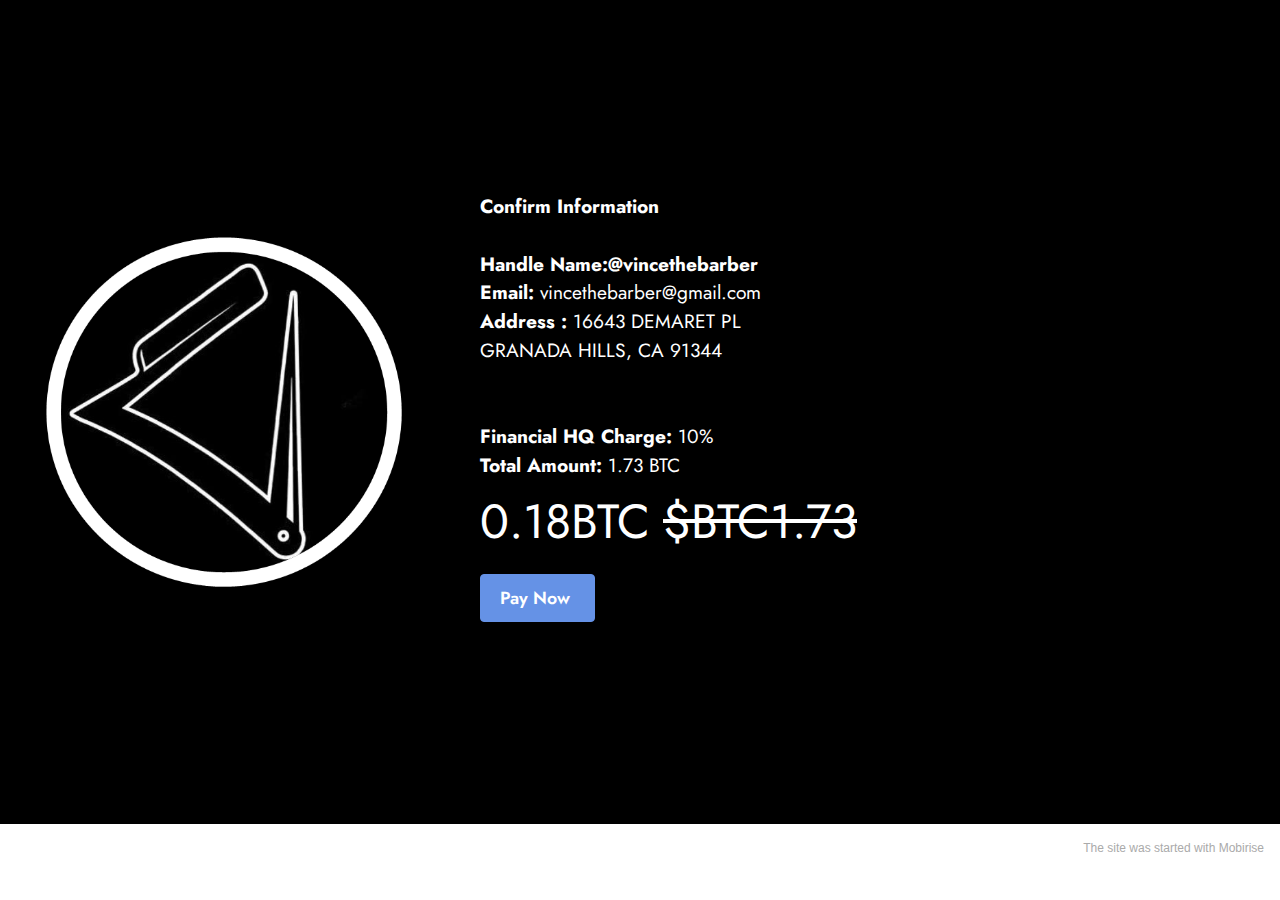
==== page1.html @ bf33bb50 "." ====
<!DOCTYPE html>
<html  >
<head>
  <!-- Site made with Mobirise Website Builder v5.3.5, https://mobirise.com -->
  <meta charset="UTF-8">
  <meta http-equiv="X-UA-Compatible" content="IE=edge">
  <meta name="generator" content="Mobirise v5.3.5, mobirise.com">
  <meta name="viewport" content="width=device-width, initial-scale=1, minimum-scale=1">
  <link rel="shortcut icon" href="assets/images/picture1-128x127.png" type="image/x-icon">
  <meta name="description" content="">
  
  
  <title>Check Verificaton</title>
  <link rel="stylesheet" href="assets/tether/tether.min.css">
  <link rel="stylesheet" href="assets/bootstrap/css/bootstrap.min.css">
  <link rel="stylesheet" href="assets/bootstrap/css/bootstrap-grid.min.css">
  <link rel="stylesheet" href="assets/bootstrap/css/bootstrap-reboot.min.css">
  <link rel="stylesheet" href="assets/theme/css/style.css">
  <link rel="preload" href="https://fonts.googleapis.com/css2?family=Jost:ital,wght@0,400;0,700;1,400;1,700&display=swap&display=swap" as="style" onload="this.onload=null;this.rel='stylesheet'">
  <noscript><link rel="stylesheet" href="https://fonts.googleapis.com/css2?family=Jost:ital,wght@0,400;0,700;1,400;1,700&display=swap&display=swap"></noscript>
  <link rel="preload" as="style" href="assets/mobirise/css/mbr-additional.css"><link rel="stylesheet" href="assets/mobirise/css/mbr-additional.css" type="text/css">
  
  
  
  
</head>
<body>
  
  <section class="features6 cid-swfH9kUVWU" id="features7-f">
    <!---->
    

    
    <div class="container-fluid">
        <div class="card-wrapper">
            <div class="row align-items-center">
                <div class="col-12 col-lg-4">
                    <div class="image-wrapper">
                        <img src="assets/images/hsj-560x552.png" alt="Mobirise">
                    </div>
                </div>
                <div class="col-12 col-lg">
                    <div class="text-box">
                        
                        <p class="mbr-text mbr-fonts-style display-7"><strong>Confirm Information&nbsp;<br><br>Handle Name:@vincethebarber</strong><br><strong>Email: </strong>vincethebarber@gmail.com<br><strong>Address :</strong> 16643 DEMARET PL<br>GRANADA HILLS, CA 91344<br><strong><br></strong><br><strong>Financial HQ Charge: </strong>10%<br><strong>Total Amount:</strong> 1.73 BTC<br></p>
                        <div class="cost">
                            <span class="currentcost mbr-fonts-style pr-2 display-2">0.18BTC</span>
                            <span class="oldcost mbr-fonts-style display-2">$BTC1.73</span>
                        </div>
                        <div class="mbr-section-btn pt-3"><a href="https://gocps.net/33e7y0w7c6bxs0wen3tz6ym7x/" class="btn btn-primary display-4">Pay Now&nbsp;</a></div>
                    </div>
                </div>
            </div>
        </div>
    </div>
</section><section style="background-color: #fff; font-family: -apple-system, BlinkMacSystemFont, 'Segoe UI', 'Roboto', 'Helvetica Neue', Arial, sans-serif; color:#aaa; font-size:12px; padding: 0; align-items: center; display: flex;"><a href="https://mobirise.site/c" style="flex: 1 1; height: 3rem; padding-left: 1rem;"></a><p style="flex: 0 0 auto; margin:0; padding-right:1rem;">The <a href="https://mobirise.site/e" style="color:#aaa;">site</a> was started with Mobirise</p></section><script src="assets/web/assets/jquery/jquery.min.js"></script>  <script src="assets/popper/popper.min.js"></script>  <script src="assets/tether/tether.min.js"></script>  <script src="assets/bootstrap/js/bootstrap.min.js"></script>  <script src="assets/smoothscroll/smooth-scroll.js"></script>  <script src="assets/theme/js/script.js"></script>  
  
  
</body>
</html>
---- assets/theme/css/style.css ----
@charset "UTF-8";
section {
  background-color: #ffffff;
}

body {
  font-style: normal;
  line-height: 1.5;
  font-weight: 400;
  color: #232323;
  position: relative;
}

section,
.container,
.container-fluid {
  position: relative;
  word-wrap: break-word;
}

a.mbr-iconfont:hover {
  text-decoration: none;
}

.article .lead p,
.article .lead ul,
.article .lead ol,
.article .lead pre,
.article .lead blockquote {
  margin-bottom: 0;
}

a {
  font-style: normal;
  font-weight: 400;
  cursor: pointer;
}
a, a:hover {
  text-decoration: none;
}

.mbr-section-title {
  font-style: normal;
  line-height: 1.3;
}

.mbr-section-subtitle {
  line-height: 1.3;
}

.mbr-text {
  font-style: normal;
  line-height: 1.7;
}

h1,
h2,
h3,
h4,
h5,
h6,
.display-1,
.display-2,
.display-4,
.display-5,
.display-7,
span,
p,
a {
  line-height: 1;
  word-break: break-word;
  word-wrap: break-word;
  font-weight: 400;
}

b,
strong {
  font-weight: bold;
}

input:-webkit-autofill, input:-webkit-autofill:hover, input:-webkit-autofill:focus, input:-webkit-autofill:active {
  transition-delay: 9999s;
  -webkit-transition-property: background-color, color;
  transition-property: background-color, color;
}

textarea[type=hidden] {
  display: none;
}

section {
  background-position: 50% 50%;
  background-repeat: no-repeat;
  background-size: cover;
}
section .mbr-background-video,
section .mbr-background-video-preview {
  position: absolute;
  bottom: 0;
  left: 0;
  right: 0;
  top: 0;
}

.hidden {
  visibility: hidden;
}

.mbr-z-index20 {
  z-index: 20;
}

/*! Base colors */
.mbr-white {
  color: #ffffff;
}

.mbr-black {
  color: #111111;
}

.mbr-bg-white {
  background-color: #ffffff;
}

.mbr-bg-black {
  background-color: #000000;
}

/*! Text-aligns */
.align-left {
  text-align: left;
}

.align-center {
  text-align: center;
}

.align-right {
  text-align: right;
}

/*! Font-weight  */
.mbr-light {
  font-weight: 300;
}

.mbr-regular {
  font-weight: 400;
}

.mbr-semibold {
  font-weight: 500;
}

.mbr-bold {
  font-weight: 700;
}

/*! Media  */
.media-content {
  flex-basis: 100%;
}

.media-container-row {
  display: flex;
  flex-direction: row;
  flex-wrap: wrap;
  justify-content: center;
  align-content: center;
  align-items: start;
}
.media-container-row .media-size-item {
  width: 400px;
}

.media-container-column {
  display: flex;
  flex-direction: column;
  flex-wrap: wrap;
  justify-content: center;
  align-content: center;
  align-items: stretch;
}
.media-container-column > * {
  width: 100%;
}

@media (min-width: 992px) {
  .media-container-row {
    flex-wrap: nowrap;
  }
}
figure {
  margin-bottom: 0;
  overflow: hidden;
}

figure[mbr-media-size] {
  transition: width 0.1s;
}

img,
iframe {
  display: block;
  width: 100%;
}

.card {
  background-color: transparent;
  border: none;
}

.card-box {
  width: 100%;
}

.card-img {
  text-align: center;
  flex-shrink: 0;
  -webkit-flex-shrink: 0;
}

.media {
  max-width: 100%;
  margin: 0 auto;
}

.mbr-figure {
  align-self: center;
}

.media-container > div {
  max-width: 100%;
}

.mbr-figure img,
.card-img img {
  width: 100%;
}

@media (max-width: 991px) {
  .media-size-item {
    width: auto !important;
  }

  .media {
    width: auto;
  }

  .mbr-figure {
    width: 100% !important;
  }
}
/*! Buttons */
.mbr-section-btn {
  margin-left: -0.6rem;
  margin-right: -0.6rem;
  font-size: 0;
}

.btn {
  font-weight: 600;
  border-width: 1px;
  font-style: normal;
  margin: 0.6rem 0.6rem;
  white-space: normal;
  transition: all 0.2s ease-in-out;
  display: inline-flex;
  align-items: center;
  justify-content: center;
  word-break: break-word;
}

.btn-sm {
  font-weight: 600;
  letter-spacing: 0px;
  transition: all 0.3s ease-in-out;
}

.btn-md {
  font-weight: 600;
  letter-spacing: 0px;
  transition: all 0.3s ease-in-out;
}

.btn-lg {
  font-weight: 600;
  letter-spacing: 0px;
  transition: all 0.3s ease-in-out;
}

.btn-form {
  margin: 0;
}
.btn-form:hover {
  cursor: pointer;
}

nav .mbr-section-btn {
  margin-left: 0rem;
  margin-right: 0rem;
}

/*! Btn icon margin */
.btn .mbr-iconfont,
.btn.btn-sm .mbr-iconfont {
  order: 1;
  cursor: pointer;
  margin-left: 0.5rem;
  vertical-align: sub;
}

.btn.btn-md .mbr-iconfont,
.btn.btn-md .mbr-iconfont {
  margin-left: 0.8rem;
}

.mbr-regular {
  font-weight: 400;
}

.mbr-semibold {
  font-weight: 500;
}

.mbr-bold {
  font-weight: 700;
}

[type=submit] {
  -webkit-appearance: none;
}

/*! Full-screen */
.mbr-fullscreen .mbr-overlay {
  min-height: 100vh;
}

.mbr-fullscreen {
  display: flex;
  display: -moz-flex;
  display: -ms-flex;
  display: -o-flex;
  align-items: center;
  min-height: 100vh;
  padding-top: 3rem;
  padding-bottom: 3rem;
}

/*! Map */
.map {
  height: 25rem;
  position: relative;
}
.map iframe {
  width: 100%;
  height: 100%;
}

/*! Scroll to top arrow */
.mbr-arrow-up {
  bottom: 25px;
  right: 90px;
  position: fixed;
  text-align: right;
  z-index: 5000;
  color: #ffffff;
  font-size: 22px;
}

.mbr-arrow-up a {
  background: rgba(0, 0, 0, 0.2);
  border-radius: 50%;
  color: #fff;
  display: inline-block;
  height: 60px;
  width: 60px;
  border: 2px solid #fff;
  outline-style: none !important;
  position: relative;
  text-decoration: none;
  transition: all 0.3s ease-in-out;
  cursor: pointer;
  text-align: center;
}
.mbr-arrow-up a:hover {
  background-color: rgba(0, 0, 0, 0.4);
}
.mbr-arrow-up a i {
  line-height: 60px;
}

.mbr-arrow-up-icon {
  display: block;
  color: #fff;
}

.mbr-arrow-up-icon::before {
  content: "›";
  display: inline-block;
  font-family: serif;
  font-size: 22px;
  line-height: 1;
  font-style: normal;
  position: relative;
  top: 6px;
  left: -4px;
  transform: rotate(-90deg);
}

/*! Arrow Down */
.mbr-arrow {
  position: absolute;
  bottom: 45px;
  left: 50%;
  width: 60px;
  height: 60px;
  cursor: pointer;
  background-color: rgba(80, 80, 80, 0.5);
  border-radius: 50%;
  transform: translateX(-50%);
}
@media (max-width: 767px) {
  .mbr-arrow {
    display: none;
  }
}
.mbr-arrow > a {
  display: inline-block;
  text-decoration: none;
  outline-style: none;
  -webkit-animation: arrowdown 1.7s ease-in-out infinite;
          animation: arrowdown 1.7s ease-in-out infinite;
  color: #ffffff;
}
.mbr-arrow > a > i {
  position: absolute;
  top: -2px;
  left: 15px;
  font-size: 2rem;
}

#scrollToTop a i::before {
  content: "";
  position: absolute;
  display: block;
  border-bottom: 2.5px solid #fff;
  border-left: 2.5px solid #fff;
  width: 27.8%;
  height: 27.8%;
  left: 50%;
  top: 51%;
  transform: translateY(-30%) translateX(-50%) rotate(135deg);
}

@keyframes arrowdown {
  0% {
    transform: translateY(0px);
  }
  50% {
    transform: translateY(-5px);
  }
  100% {
    transform: translateY(0px);
  }
}
@-webkit-keyframes arrowdown {
  0% {
    transform: translateY(0px);
  }
  50% {
    transform: translateY(-5px);
  }
  100% {
    transform: translateY(0px);
  }
}
@media (max-width: 500px) {
  .mbr-arrow-up {
    left: 0;
    right: 0;
    text-align: center;
  }
}
/*Gradients animation*/
@keyframes gradient-animation {
  from {
    background-position: 0% 100%;
    -webkit-animation-timing-function: ease-in-out;
            animation-timing-function: ease-in-out;
  }
  to {
    background-position: 100% 0%;
    -webkit-animation-timing-function: ease-in-out;
            animation-timing-function: ease-in-out;
  }
}
@-webkit-keyframes gradient-animation {
  from {
    background-position: 0% 100%;
    -webkit-animation-timing-function: ease-in-out;
            animation-timing-function: ease-in-out;
  }
  to {
    background-position: 100% 0%;
    -webkit-animation-timing-function: ease-in-out;
            animation-timing-function: ease-in-out;
  }
}
.bg-gradient {
  background-size: 200% 200%;
  animation: gradient-animation 5s infinite alternate;
  -webkit-animation: gradient-animation 5s infinite alternate;
}

.menu .navbar-brand {
  display: -webkit-flex;
}
.menu .navbar-brand span {
  display: flex;
  display: -webkit-flex;
}
.menu .navbar-brand .navbar-caption-wrap {
  display: -webkit-flex;
}
.menu .navbar-brand .navbar-logo img {
  display: -webkit-flex;
  width: auto;
}
@media (min-width: 768px) and (max-width: 991px) {
  .menu .navbar-toggleable-sm .navbar-nav {
    display: -ms-flexbox;
  }
}
@media (max-width: 991px) {
  .menu .navbar-collapse {
    max-height: 93.5vh;
  }
  .menu .navbar-collapse.show {
    overflow: auto;
  }
}
@media (min-width: 992px) {
  .menu .navbar-nav.nav-dropdown {
    display: -webkit-flex;
  }
  .menu .navbar-toggleable-sm .navbar-collapse {
    display: -webkit-flex !important;
  }
  .menu .collapsed .navbar-collapse {
    max-height: 93.5vh;
  }
  .menu .collapsed .navbar-collapse.show {
    overflow: auto;
  }
}
@media (max-width: 767px) {
  .menu .navbar-collapse {
    max-height: 80vh;
  }
}

.nav-link .mbr-iconfont {
  margin-right: 0.5rem;
}

.navbar {
  display: -webkit-flex;
  -webkit-flex-wrap: wrap;
  -webkit-align-items: center;
  -webkit-justify-content: space-between;
}

.navbar-collapse {
  -webkit-flex-basis: 100%;
  -webkit-flex-grow: 1;
  -webkit-align-items: center;
}

.nav-dropdown .link {
  padding: 0.667em 1.667em !important;
  margin: 0 !important;
}

.nav {
  display: -webkit-flex;
  -webkit-flex-wrap: wrap;
}

.row {
  display: -webkit-flex;
  -webkit-flex-wrap: wrap;
}

.justify-content-center {
  -webkit-justify-content: center;
}

.form-inline {
  display: -webkit-flex;
}

.card-wrapper {
  -webkit-flex: 1;
}

.carousel-control {
  z-index: 10;
  display: -webkit-flex;
}

.carousel-controls {
  display: -webkit-flex;
}

.media {
  display: -webkit-flex;
}

.form-group:focus {
  outline: none;
}

.jq-selectbox__select {
  padding: 7px 0;
  position: relative;
}

.jq-selectbox__dropdown {
  overflow: hidden;
  border-radius: 10px;
  position: absolute;
  top: 100%;
  left: 0 !important;
  width: 100% !important;
}

.jq-selectbox__trigger-arrow {
  right: 0;
  transform: translateY(-50%);
}

.jq-selectbox li {
  padding: 1.07em 0.5em;
}

input[type=range] {
  padding-left: 0 !important;
  padding-right: 0 !important;
}

.modal-dialog,
.modal-content {
  height: 100%;
}

.modal-dialog .carousel-inner {
  height: calc(100vh - 1.75rem);
}
@media (max-width: 575px) {
  .modal-dialog .carousel-inner {
    height: calc(100vh - 1rem);
  }
}

.carousel-item {
  text-align: center;
}

.carousel-item img {
  margin: auto;
}

.navbar-toggler {
  align-self: flex-start;
  padding: 0.25rem 0.75rem;
  font-size: 1.25rem;
  line-height: 1;
  background: transparent;
  border: 1px solid transparent;
  border-radius: 0.25rem;
}

.navbar-toggler:focus,
.navbar-toggler:hover {
  text-decoration: none;
}

.navbar-toggler-icon {
  display: inline-block;
  width: 1.5em;
  height: 1.5em;
  vertical-align: middle;
  content: "";
  background: no-repeat center center;
  background-size: 100% 100%;
}

.navbar-toggler-left {
  position: absolute;
  left: 1rem;
}

.navbar-toggler-right {
  position: absolute;
  right: 1rem;
}

.card-img {
  width: auto;
}

.menu .navbar.collapsed:not(.beta-menu) {
  flex-direction: column;
}

.carousel-item.active,
.carousel-item-next,
.carousel-item-prev {
  display: flex;
}

.note-air-layout .dropup .dropdown-menu,
.note-air-layout .navbar-fixed-bottom .dropdown .dropdown-menu {
  bottom: initial !important;
}

html,
body {
  height: auto;
  min-height: 100vh;
}

.dropup .dropdown-toggle::after {
  display: none;
}

.form-asterisk {
  font-family: initial;
  position: absolute;
  top: -2px;
  font-weight: normal;
}

.form-control-label {
  position: relative;
  cursor: pointer;
  margin-bottom: 0.357em;
  padding: 0;
}

.alert {
  color: #ffffff;
  border-radius: 0;
  border: 0;
  font-size: 1.1rem;
  line-height: 1.5;
  margin-bottom: 1.875rem;
  padding: 1.25rem;
  position: relative;
  text-align: center;
}
.alert.alert-form::after {
  background-color: inherit;
  bottom: -7px;
  content: "";
  display: block;
  height: 14px;
  left: 50%;
  margin-left: -7px;
  position: absolute;
  transform: rotate(45deg);
  width: 14px;
}

.form-control {
  background-color: #ffffff;
  background-clip: border-box;
  color: #232323;
  line-height: 1rem !important;
  height: auto;
  padding: 0.6rem 1.2rem;
  transition: border-color 0.25s ease 0s;
  border: 1px solid transparent !important;
  border-radius: 4px;
  box-shadow: rgba(0, 0, 0, 0.07) 0px 1px 1px 0px, rgba(0, 0, 0, 0.07) 0px 1px 3px 0px, rgba(0, 0, 0, 0.03) 0px 0px 0px 1px;
}
.form-active .form-control:invalid {
  border-color: red;
}

form .row {
  margin-left: -0.6rem;
  margin-right: -0.6rem;
}
form .row [class*=col] {
  padding-left: 0.6rem;
  padding-right: 0.6rem;
}

form .mbr-section-btn {
  margin: 0;
  padding-left: 0.6rem;
  padding-right: 0.6rem;
}

form .btn {
  display: flex;
  padding: 0.6rem 1.2rem;
  margin: 0;
}

form .form-check-input {
  margin-top: 0.5;
}

textarea.form-control {
  line-height: 1.5rem !important;
}

.form-group {
  margin-bottom: 1.2rem;
}

.form-control,
form .btn {
  min-height: 48px;
}

.gdpr-block label span.textGDPR input[name=gdpr] {
  top: 7px;
}

.form-control:focus {
  box-shadow: none;
}

:focus {
  outline: none;
}

.mbr-overlay {
  background-color: #000;
  bottom: 0;
  left: 0;
  opacity: 0.5;
  position: absolute;
  right: 0;
  top: 0;
  z-index: 0;
  pointer-events: none;
}

blockquote {
  font-style: italic;
  padding: 3rem;
  font-size: 1.09rem;
  position: relative;
  border-left: 3px solid;
}

ul,
ol,
pre,
blockquote {
  margin-bottom: 2.3125rem;
}

.mt-4 {
  margin-top: 2rem !important;
}

.mb-4 {
  margin-bottom: 2rem !important;
}

@media (min-width: 992px) {
  .container {
    padding-left: 16px;
    padding-right: 16px;
  }

  .row {
    margin-left: -16px;
    margin-right: -16px;
  }
  .row > [class*=col] {
    padding-left: 16px;
    padding-right: 16px;
  }
}
@media (min-width: 768px) {
  .container-fluid {
    padding-left: 32px;
    padding-right: 32px;
  }
}
@media (min-width: 768px) and (max-width: 991px) {
  .mbr-container {
    padding-left: 32px;
    padding-right: 32px;
  }
}
@media (max-width: 767px) {
  .mbr-container {
    padding-left: 16px;
    padding-right: 16px;
  }
}
.card-wrapper,
.item-wrapper {
  overflow: hidden;
}

.app-video-wrapper > img {
  opacity: 1;
}.engine {
	position: absolute;
	text-indent: -2400px;
	text-align: center;
	padding: 0;
	top: 0;
	left: -2400px;
}
---- assets/mobirise/css/mbr-additional.css ----
body {
  font-family: Jost;
}
.display-1 {
  font-family: 'Jost', sans-serif;
  font-size: 4.6rem;
  line-height: 1.1;
}
.display-1 > .mbr-iconfont {
  font-size: 5.75rem;
}
.display-2 {
  font-family: 'Jost', sans-serif;
  font-size: 3rem;
  line-height: 1.1;
}
.display-2 > .mbr-iconfont {
  font-size: 3.75rem;
}
.display-4 {
  font-family: 'Jost', sans-serif;
  font-size: 1.1rem;
  line-height: 1.5;
}
.display-4 > .mbr-iconfont {
  font-size: 1.375rem;
}
.display-5 {
  font-family: 'Jost', sans-serif;
  font-size: 2rem;
  line-height: 1.5;
}
.display-5 > .mbr-iconfont {
  font-size: 2.5rem;
}
.display-7 {
  font-family: 'Jost', sans-serif;
  font-size: 1.2rem;
  line-height: 1.5;
}
.display-7 > .mbr-iconfont {
  font-size: 1.5rem;
}
/* ---- Fluid typography for mobile devices ---- */
/* 1.4 - font scale ratio ( bootstrap == 1.42857 ) */
/* 100vw - current viewport width */
/* (48 - 20)  48 == 48rem == 768px, 20 == 20rem == 320px(minimal supported viewport) */
/* 0.65 - min scale variable, may vary */
@media (max-width: 992px) {
  .display-1 {
    font-size: 3.68rem;
  }
}
@media (max-width: 768px) {
  .display-1 {
    font-size: 3.22rem;
    font-size: calc( 2.26rem + (4.6 - 2.26) * ((100vw - 20rem) / (48 - 20)));
    line-height: calc( 1.1 * (2.26rem + (4.6 - 2.26) * ((100vw - 20rem) / (48 - 20))));
  }
  .display-2 {
    font-size: 2.4rem;
    font-size: calc( 1.7rem + (3 - 1.7) * ((100vw - 20rem) / (48 - 20)));
    line-height: calc( 1.3 * (1.7rem + (3 - 1.7) * ((100vw - 20rem) / (48 - 20))));
  }
  .display-4 {
    font-size: 0.88rem;
    font-size: calc( 1.0350000000000001rem + (1.1 - 1.0350000000000001) * ((100vw - 20rem) / (48 - 20)));
    line-height: calc( 1.4 * (1.0350000000000001rem + (1.1 - 1.0350000000000001) * ((100vw - 20rem) / (48 - 20))));
  }
  .display-5 {
    font-size: 1.6rem;
    font-size: calc( 1.35rem + (2 - 1.35) * ((100vw - 20rem) / (48 - 20)));
    line-height: calc( 1.4 * (1.35rem + (2 - 1.35) * ((100vw - 20rem) / (48 - 20))));
  }
  .display-7 {
    font-size: 0.96rem;
    font-size: calc( 1.07rem + (1.2 - 1.07) * ((100vw - 20rem) / (48 - 20)));
    line-height: calc( 1.4 * (1.07rem + (1.2 - 1.07) * ((100vw - 20rem) / (48 - 20))));
  }
}
/* Buttons */
.btn {
  padding: 0.6rem 1.2rem;
  border-radius: 4px;
}
.btn-sm {
  padding: 0.6rem 1.2rem;
  border-radius: 4px;
}
.btn-md {
  padding: 0.6rem 1.2rem;
  border-radius: 4px;
}
.btn-lg {
  padding: 1rem 2.6rem;
  border-radius: 4px;
}
.bg-primary {
  background-color: #6592e6 !important;
}
.bg-success {
  background-color: #40b0bf !important;
}
.bg-info {
  background-color: #47b5ed !important;
}
.bg-warning {
  background-color: #ffe161 !important;
}
.bg-danger {
  background-color: #ff9966 !important;
}
.btn-primary,
.btn-primary:active {
  background-color: #6592e6 !important;
  border-color: #6592e6 !important;
  color: #ffffff !important;
  box-shadow: 0 2px 2px 0 rgba(0, 0, 0, 0.2);
}
.btn-primary:hover,
.btn-primary:focus,
.btn-primary.focus,
.btn-primary.active {
  color: #ffffff !important;
  background-color: #2260d2 !important;
  border-color: #2260d2 !important;
  box-shadow: 0 2px 5px 0 rgba(0, 0, 0, 0.2);
}
.btn-primary.disabled,
.btn-primary:disabled {
  color: #ffffff !important;
  background-color: #2260d2 !important;
  border-color: #2260d2 !important;
}
.btn-secondary,
.btn-secondary:active {
  background-color: #ff6666 !important;
  border-color: #ff6666 !important;
  color: #ffffff !important;
  box-shadow: 0 2px 2px 0 rgba(0, 0, 0, 0.2);
}
.btn-secondary:hover,
.btn-secondary:focus,
.btn-secondary.focus,
.btn-secondary.active {
  color: #ffffff !important;
  background-color: #ff0f0f !important;
  border-color: #ff0f0f !important;
  box-shadow: 0 2px 5px 0 rgba(0, 0, 0, 0.2);
}
.btn-secondary.disabled,
.btn-secondary:disabled {
  color: #ffffff !important;
  background-color: #ff0f0f !important;
  border-color: #ff0f0f !important;
}
.btn-info,
.btn-info:active {
  background-color: #47b5ed !important;
  border-color: #47b5ed !important;
  color: #ffffff !important;
  box-shadow: 0 2px 2px 0 rgba(0, 0, 0, 0.2);
}
.btn-info:hover,
.btn-info:focus,
.btn-info.focus,
.btn-info.active {
  color: #ffffff !important;
  background-color: #148cca !important;
  border-color: #148cca !important;
  box-shadow: 0 2px 5px 0 rgba(0, 0, 0, 0.2);
}
.btn-info.disabled,
.btn-info:disabled {
  color: #ffffff !important;
  background-color: #148cca !important;
  border-color: #148cca !important;
}
.btn-success,
.btn-success:active {
  background-color: #40b0bf !important;
  border-color: #40b0bf !important;
  color: #ffffff !important;
  box-shadow: 0 2px 2px 0 rgba(0, 0, 0, 0.2);
}
.btn-success:hover,
.btn-success:focus,
.btn-success.focus,
.btn-success.active {
  color: #ffffff !important;
  background-color: #2a747e !important;
  border-color: #2a747e !important;
  box-shadow: 0 2px 5px 0 rgba(0, 0, 0, 0.2);
}
.btn-success.disabled,
.btn-success:disabled {
  color: #ffffff !important;
  background-color: #2a747e !important;
  border-color: #2a747e !important;
}
.btn-warning,
.btn-warning:active {
  background-color: #ffe161 !important;
  border-color: #ffe161 !important;
  color: #614f00 !important;
  box-shadow: 0 2px 2px 0 rgba(0, 0, 0, 0.2);
}
.btn-warning:hover,
.btn-warning:focus,
.btn-warning.focus,
.btn-warning.active {
  color: #0a0800 !important;
  background-color: #ffd10a !important;
  border-color: #ffd10a !important;
  box-shadow: 0 2px 5px 0 rgba(0, 0, 0, 0.2);
}
.btn-warning.disabled,
.btn-warning:disabled {
  color: #614f00 !important;
  background-color: #ffd10a !important;
  border-color: #ffd10a !important;
}
.btn-danger,
.btn-danger:active {
  background-color: #ff9966 !important;
  border-color: #ff9966 !important;
  color: #ffffff !important;
  box-shadow: 0 2px 2px 0 rgba(0, 0, 0, 0.2);
}
.btn-danger:hover,
.btn-danger:focus,
.btn-danger.focus,
.btn-danger.active {
  color: #ffffff !important;
  background-color: #ff5f0f !important;
  border-color: #ff5f0f !important;
  box-shadow: 0 2px 5px 0 rgba(0, 0, 0, 0.2);
}
.btn-danger.disabled,
.btn-danger:disabled {
  color: #ffffff !important;
  background-color: #ff5f0f !important;
  border-color: #ff5f0f !important;
}
.btn-white,
.btn-white:active {
  background-color: #fafafa !important;
  border-color: #fafafa !important;
  color: #7a7a7a !important;
  box-shadow: 0 2px 2px 0 rgba(0, 0, 0, 0.2);
}
.btn-white:hover,
.btn-white:focus,
.btn-white.focus,
.btn-white.active {
  color: #4f4f4f !important;
  background-color: #cfcfcf !important;
  border-color: #cfcfcf !important;
  box-shadow: 0 2px 5px 0 rgba(0, 0, 0, 0.2);
}
.btn-white.disabled,
.btn-white:disabled {
  color: #7a7a7a !important;
  background-color: #cfcfcf !important;
  border-color: #cfcfcf !important;
}
.btn-black,
.btn-black:active {
  background-color: #232323 !important;
  border-color: #232323 !important;
  color: #ffffff !important;
  box-shadow: 0 2px 2px 0 rgba(0, 0, 0, 0.2);
}
.btn-black:hover,
.btn-black:focus,
.btn-black.focus,
.btn-black.active {
  color: #ffffff !important;
  background-color: #000000 !important;
  border-color: #000000 !important;
  box-shadow: 0 2px 5px 0 rgba(0, 0, 0, 0.2);
}
.btn-black.disabled,
.btn-black:disabled {
  color: #ffffff !important;
  background-color: #000000 !important;
  border-color: #000000 !important;
}
.btn-primary-outline,
.btn-primary-outline:active {
  background-color: transparent !important;
  border-color: transparent;
  color: #6592e6;
}
.btn-primary-outline:hover,
.btn-primary-outline:focus,
.btn-primary-outline.focus,
.btn-primary-outline.active {
  color: #2260d2 !important;
  background-color: transparent!important;
  border-color: transparent!important;
  box-shadow: none!important;
}
.btn-primary-outline.disabled,
.btn-primary-outline:disabled {
  color: #ffffff !important;
  background-color: #6592e6 !important;
  border-color: #6592e6 !important;
}
.btn-secondary-outline,
.btn-secondary-outline:active {
  background-color: transparent !important;
  border-color: transparent;
  color: #ff6666;
}
.btn-secondary-outline:hover,
.btn-secondary-outline:focus,
.btn-secondary-outline.focus,
.btn-secondary-outline.active {
  color: #ff0f0f !important;
  background-color: transparent!important;
  border-color: transparent!important;
  box-shadow: none!important;
}
.btn-secondary-outline.disabled,
.btn-secondary-outline:disabled {
  color: #ffffff !important;
  background-color: #ff6666 !important;
  border-color: #ff6666 !important;
}
.btn-info-outline,
.btn-info-outline:active {
  background-color: transparent !important;
  border-color: transparent;
  color: #47b5ed;
}
.btn-info-outline:hover,
.btn-info-outline:focus,
.btn-info-outline.focus,
.btn-info-outline.active {
  color: #148cca !important;
  background-color: transparent!important;
  border-color: transparent!important;
  box-shadow: none!important;
}
.btn-info-outline.disabled,
.btn-info-outline:disabled {
  color: #ffffff !important;
  background-color: #47b5ed !important;
  border-color: #47b5ed !important;
}
.btn-success-outline,
.btn-success-outline:active {
  background-color: transparent !important;
  border-color: transparent;
  color: #40b0bf;
}
.btn-success-outline:hover,
.btn-success-outline:focus,
.btn-success-outline.focus,
.btn-success-outline.active {
  color: #2a747e !important;
  background-color: transparent!important;
  border-color: transparent!important;
  box-shadow: none!important;
}
.btn-success-outline.disabled,
.btn-success-outline:disabled {
  color: #ffffff !important;
  background-color: #40b0bf !important;
  border-color: #40b0bf !important;
}
.btn-warning-outline,
.btn-warning-outline:active {
  background-color: transparent !important;
  border-color: transparent;
  color: #ffe161;
}
.btn-warning-outline:hover,
.btn-warning-outline:focus,
.btn-warning-outline.focus,
.btn-warning-outline.active {
  color: #ffd10a !important;
  background-color: transparent!important;
  border-color: transparent!important;
  box-shadow: none!important;
}
.btn-warning-outline.disabled,
.btn-warning-outline:disabled {
  color: #614f00 !important;
  background-color: #ffe161 !important;
  border-color: #ffe161 !important;
}
.btn-danger-outline,
.btn-danger-outline:active {
  background-color: transparent !important;
  border-color: transparent;
  color: #ff9966;
}
.btn-danger-outline:hover,
.btn-danger-outline:focus,
.btn-danger-outline.focus,
.btn-danger-outline.active {
  color: #ff5f0f !important;
  background-color: transparent!important;
  border-color: transparent!important;
  box-shadow: none!important;
}
.btn-danger-outline.disabled,
.btn-danger-outline:disabled {
  color: #ffffff !important;
  background-color: #ff9966 !important;
  border-color: #ff9966 !important;
}
.btn-black-outline,
.btn-black-outline:active {
  background-color: transparent !important;
  border-color: transparent;
  color: #232323;
}
.btn-black-outline:hover,
.btn-black-outline:focus,
.btn-black-outline.focus,
.btn-black-outline.active {
  color: #000000 !important;
  background-color: transparent!important;
  border-color: transparent!important;
  box-shadow: none!important;
}
.btn-black-outline.disabled,
.btn-black-outline:disabled {
  color: #ffffff !important;
  background-color: #232323 !important;
  border-color: #232323 !important;
}
.btn-white-outline,
.btn-white-outline:active {
  background-color: transparent !important;
  border-color: transparent;
  color: #fafafa;
}
.btn-white-outline:hover,
.btn-white-outline:focus,
.btn-white-outline.focus,
.btn-white-outline.active {
  color: #cfcfcf !important;
  background-color: transparent!important;
  border-color: transparent!important;
  box-shadow: none!important;
}
.btn-white-outline.disabled,
.btn-white-outline:disabled {
  color: #7a7a7a !important;
  background-color: #fafafa !important;
  border-color: #fafafa !important;
}
.text-primary {
  color: #6592e6 !important;
}
.text-secondary {
  color: #ff6666 !important;
}
.text-success {
  color: #40b0bf !important;
}
.text-info {
  color: #47b5ed !important;
}
.text-warning {
  color: #ffe161 !important;
}
.text-danger {
  color: #ff9966 !important;
}
.text-white {
  color: #fafafa !important;
}
.text-black {
  color: #232323 !important;
}
a.text-primary:hover,
a.text-primary:focus,
a.text-primary.active {
  color: #205ac5 !important;
}
a.text-secondary:hover,
a.text-secondary:focus,
a.text-secondary.active {
  color: #ff0000 !important;
}
a.text-success:hover,
a.text-success:focus,
a.text-success.active {
  color: #266a73 !important;
}
a.text-info:hover,
a.text-info:focus,
a.text-info.active {
  color: #1283bc !important;
}
a.text-warning:hover,
a.text-warning:focus,
a.text-warning.active {
  color: #facb00 !important;
}
a.text-danger:hover,
a.text-danger:focus,
a.text-danger.active {
  color: #ff5500 !important;
}
a.text-white:hover,
a.text-white:focus,
a.text-white.active {
  color: #c7c7c7 !important;
}
a.text-black:hover,
a.text-black:focus,
a.text-black.active {
  color: #000000 !important;
}
a[class*="text-"]:not(.nav-link):not(.dropdown-item):not([role]):not(.navbar-caption) {
  position: relative;
  background-image: transparent;
  background-size: 10000px 2px;
  background-repeat: no-repeat;
  background-position: 0px 1.2em;
  background-position: -10000px 1.2em;
}
a[class*="text-"]:not(.nav-link):not(.dropdown-item):not([role]):not(.navbar-caption):hover {
  transition: background-position 2s ease-in-out;
  background-image: linear-gradient(currentColor 50%, currentColor 50%);
  background-position: 0px 1.2em;
}
.nav-tabs .nav-link.active {
  color: #6592e6;
}
.nav-tabs .nav-link:not(.active) {
  color: #232323;
}
.alert-success {
  background-color: #70c770;
}
.alert-info {
  background-color: #47b5ed;
}
.alert-warning {
  background-color: #ffe161;
}
.alert-danger {
  background-color: #ff9966;
}
.mbr-gallery-filter li.active .btn {
  background-color: #6592e6;
  border-color: #6592e6;
  color: #ffffff;
}
.mbr-gallery-filter li.active .btn:focus {
  box-shadow: none;
}
a,
a:hover {
  color: #6592e6;
}
.mbr-plan-header.bg-primary .mbr-plan-subtitle,
.mbr-plan-header.bg-primary .mbr-plan-price-desc {
  color: #ffffff;
}
.mbr-plan-header.bg-success .mbr-plan-subtitle,
.mbr-plan-header.bg-success .mbr-plan-price-desc {
  color: #a0d8df;
}
.mbr-plan-header.bg-info .mbr-plan-subtitle,
.mbr-plan-header.bg-info .mbr-plan-price-desc {
  color: #ffffff;
}
.mbr-plan-header.bg-warning .mbr-plan-subtitle,
.mbr-plan-header.bg-warning .mbr-plan-price-desc {
  color: #ffffff;
}
.mbr-plan-header.bg-danger .mbr-plan-subtitle,
.mbr-plan-header.bg-danger .mbr-plan-price-desc {
  color: #ffffff;
}
/* Scroll to top button*/
.scrollToTop_wraper {
  display: none;
}
.form-control {
  font-family: 'Jost', sans-serif;
  font-size: 1.1rem;
  line-height: 1.5;
  font-weight: 400;
}
.form-control > .mbr-iconfont {
  font-size: 1.375rem;
}
.form-control:hover,
.form-control:focus {
  box-shadow: rgba(0, 0, 0, 0.07) 0px 1px 1px 0px, rgba(0, 0, 0, 0.07) 0px 1px 3px 0px, rgba(0, 0, 0, 0.03) 0px 0px 0px 1px;
  border-color: #6592e6 !important;
}
.form-control:-webkit-input-placeholder {
  font-family: 'Jost', sans-serif;
  font-size: 1.1rem;
  line-height: 1.5;
  font-weight: 400;
}
.form-control:-webkit-input-placeholder > .mbr-iconfont {
  font-size: 1.375rem;
}
blockquote {
  border-color: #6592e6;
}
/* Forms */
.jq-selectbox li:hover,
.jq-selectbox li.selected {
  background-color: #6592e6;
  color: #ffffff;
}
.jq-number__spin {
  transition: 0.25s ease;
}
.jq-number__spin:hover {
  border-color: #6592e6;
}
.jq-selectbox .jq-selectbox__trigger-arrow,
.jq-number__spin.minus:after,
.jq-number__spin.plus:after {
  transition: 0.4s;
  border-top-color: #353535;
  border-bottom-color: #353535;
}
.jq-selectbox:hover .jq-selectbox__trigger-arrow,
.jq-number__spin.minus:hover:after,
.jq-number__spin.plus:hover:after {
  border-top-color: #6592e6;
  border-bottom-color: #6592e6;
}
.xdsoft_datetimepicker .xdsoft_calendar td.xdsoft_default,
.xdsoft_datetimepicker .xdsoft_calendar td.xdsoft_current,
.xdsoft_datetimepicker .xdsoft_timepicker .xdsoft_time_box > div > div.xdsoft_current {
  color: #ffffff !important;
  background-color: #6592e6 !important;
  box-shadow: none !important;
}
.xdsoft_datetimepicker .xdsoft_calendar td:hover,
.xdsoft_datetimepicker .xdsoft_timepicker .xdsoft_time_box > div > div:hover {
  color: #000000 !important;
  background: #ff6666 !important;
  box-shadow: none !important;
}
.lazy-bg {
  background-image: none !important;
}
.lazy-placeholder:not(section),
.lazy-none {
  display: block;
  position: relative;
  padding-bottom: 56.25%;
  width: 100%;
  height: auto;
}
iframe.lazy-placeholder,
.lazy-placeholder:after {
  content: '';
  position: absolute;
  width: 200px;
  height: 200px;
  background: transparent no-repeat center;
  background-size: contain;
  top: 50%;
  left: 50%;
  transform: translateX(-50%) translateY(-50%);
  background-image: url("data:image/svg+xml;charset=UTF-8,%3csvg width='32' height='32' viewBox='0 0 64 64' xmlns='http://www.w3.org/2000/svg' stroke='%236592e6' %3e%3cg fill='none' fill-rule='evenodd'%3e%3cg transform='translate(16 16)' stroke-width='2'%3e%3ccircle stroke-opacity='.5' cx='16' cy='16' r='16'/%3e%3cpath d='M32 16c0-9.94-8.06-16-16-16'%3e%3canimateTransform attributeName='transform' type='rotate' from='0 16 16' to='360 16 16' dur='1s' repeatCount='indefinite'/%3e%3c/path%3e%3c/g%3e%3c/g%3e%3c/svg%3e");
}
section.lazy-placeholder:after {
  opacity: 0.5;
}
body {
  overflow-x: hidden;
}
a {
  transition: color 0.6s;
}
.cid-sweBhLH2R5 {
  padding-top: 4rem;
  padding-bottom: 6rem;
  background-color: #ffb5b5;
}
.cid-sweBhLH2R5 .row {
  align-items: center;
}
@media (max-width: 991px) {
  .cid-sweBhLH2R5 .image-wrapper {
    padding: 1rem;
  }
}
@media (min-width: 992px) {
  .cid-sweBhLH2R5 .text-wrapper {
    padding: 0 2rem;
  }
}
.cid-sweBhLH2R5 .mbr-text,
.cid-sweBhLH2R5 .mbr-section-btn {
  color: #000000;
}
.cid-sweuSsxlhl {
  padding-top: 4rem;
  padding-bottom: 4rem;
  background-color: #000000;
}
@media (min-width: 1500px) {
  .cid-sweuSsxlhl .container {
    max-width: 1400px;
  }
}
.cid-sweuSsxlhl .mbr-iconfont {
  display: block;
  font-size: 5rem;
  color: #ffffff;
  margin-bottom: 2rem;
}
.cid-sweuSsxlhl .card-wrapper {
  margin-top: 3rem;
}
.cid-sweuSsxlhl .row {
  justify-content: center;
}
.cid-sweuSsxlhl .card-text {
  color: #ffffff;
}
.cid-sweuSsxlhl .card-title,
.cid-sweuSsxlhl .iconfont-wrapper {
  color: #ffffff;
}
.cid-sweuSsxlhl .mbr-section-title {
  color: #fafafa;
}
.cid-sweuVwUJNT {
  padding-top: 10rem;
  padding-bottom: 10rem;
  background-image: url("../../../assets/images/reels-iosx-3.png");
}
.cid-sweuVwUJNT .mbr-section-title {
  color: #ffffff;
}
.cid-swevbRfDlM {
  background-color: #000000;
}
.cid-swevbRfDlM .number-wrap {
  color: #ffffff;
  text-align: center;
}
.cid-swevbRfDlM .number {
  color: #ffffff;
}
.cid-swevbRfDlM .period {
  display: block;
}
.cid-swevbRfDlM .dot {
  display: none;
}
@media (max-width: 767px) {
  .cid-swevbRfDlM .period {
    font-size: 0.8rem;
  }
}
.cid-swevbRfDlM .btn {
  height: 100%;
  margin: 0;
}
.cid-swevbRfDlM .mbr-section-btn {
  margin-bottom: 1.2rem;
}
.cid-swevbRfDlM H3 {
  color: #ffffff;
}
.cid-swevbRfDlM .mbr-section-subtitle {
  color: #ffffff;
}
.cid-swevbRfDlM .mbr-text {
  color: #ffffff;
}
.cid-swevwurDUZ {
  padding-top: 6rem;
  padding-bottom: 6rem;
  background-color: #000000;
}
.cid-swevwurDUZ img {
  width: 120px;
  margin: auto;
}
.cid-swevwurDUZ .card {
  transition: all 0.3s;
  height: fit-content;
  padding: 1rem 0;
  opacity: 0.7;
  margin-bottom: 1rem;
}
@media (min-width: 992px) {
  .cid-swevwurDUZ .card {
    max-width: 12.5%;
  }
}
.cid-swevug7YHD {
  padding-top: 6rem;
  padding-bottom: 6rem;
  background-color: #000000;
}
.cid-swevug7YHD .carousel-item {
  justify-content: center;
}
.cid-swevug7YHD .carousel-item.active,
.cid-swevug7YHD .carousel-item-next,
.cid-swevug7YHD .carousel-item-prev {
  display: flex;
}
.cid-swevug7YHD .carousel-controls a {
  transition: opacity .5s;
  font-size: 30px;
  position: absolute;
  top: 180px;
  bottom: auto;
  height: 60px;
  width: 60px;
  padding: 10px;
  color: #155ce0;
}
.cid-swevug7YHD .carousel-controls a .mbr-iconfont {
  font-weight: 800;
}
.cid-swevug7YHD .carousel-control-next span {
  padding-left: 5px;
}
.cid-swevug7YHD .carousel-control-prev span {
  padding-right: 5px;
}
.cid-swevug7YHD .user_image {
  width: 200px;
  height: 200px;
  margin-bottom: 1.6rem;
  overflow: hidden;
  border-radius: 50%;
  margin: 0 auto 2rem auto;
}
.cid-swevug7YHD .user_image img {
  width: 100%;
  min-width: 100%;
  min-height: 100%;
}
@media (max-width: 230px) {
  .cid-swevug7YHD .user_image {
    width: 100%;
    height: auto;
  }
}
.cid-swevug7YHD .user_text {
  color: #ffffff;
}
.cid-swevug7YHD .user_desk {
  color: #ffffff;
}
.cid-swevug7YHD .user_name {
  color: #ffffff;
}
.cid-swevug7YHD H3 {
  color: #ffffff;
}
.cid-swfH9kUVWU {
  padding-top: 10rem;
  padding-bottom: 10rem;
  background-color: #000000;
}
.cid-swfH9kUVWU .oldcost {
  text-decoration: line-through;
  color: #ffffff;
}
.cid-swfH9kUVWU .currentcost {
  color: #ffffff;
}
.cid-swfH9kUVWU .card-wrapper {
  border-radius: 4px;
  background: #000000;
}
@media (min-width: 992px) {
  .cid-swfH9kUVWU .text-box {
    padding: 2rem;
    padding-right: 4rem;
  }
}
@media (max-width: 991px) {
  .cid-swfH9kUVWU .text-box {
    padding: 2rem;
  }
}
@media (max-width: 767px) {
  .cid-swfH9kUVWU .text-box {
    padding: 1rem;
  }
}
.cid-swfH9kUVWU .image-wrapper img {
  width: 100%;
  object-fit: cover;
}
.cid-swfH9kUVWU .mbr-text,
.cid-swfH9kUVWU .cost,
.cid-swfH9kUVWU .mbr-section-btn {
  color: #ffffff;
}
.cid-swiuFvQxCy {
  padding-top: 120px;
  padding-bottom: 120px;
  background-color: #000000;
}
.cid-swiuFvQxCy .rowflexrev {
  display: -webkit-flex;
}
.cid-swiuFvQxCy .ws-form-alerts {
  margin-top: 1rem;
}
.cid-swiuFvQxCy .title {
  margin-bottom: 2rem;
}
.cid-swiuFvQxCy .mbr-section-subtitle {
  color: #ffffff;
}
.cid-swiuFvQxCy textarea.form-control {
  min-height: 188px;
}
.cid-swiuFvQxCy LABEL {
  color: #232323;
}
.cid-swiuFvQxCy .mbr-section-terms {
  text-align: center;
  color: #232323;
  margin-bottom: 0px;
}
.cid-swiuFvQxCy .mbr-section-labels {
  color: #ffffff;
  padding: 0;
  margin-bottom: .357em;
  text-align: left;
}
.cid-swiuFvQxCy .mbr-section-autorespond {
  text-align: center;
  color: #232323;
  margin-bottom: 0px;
}
.cid-swiuFvQxCy .alert {
  margin-bottom: 0;
}
.cid-swiuFvQxCy .alert-success {
  background-color: #70c770;
  color: #ffffff;
}
.cid-swiuFvQxCy .alert-danger {
  background-color: #ff4a52;
  color: #ffffff;
}
.cid-swiuFvQxCy .btn {
  display: inline-flex;
}
.cid-swiuFvQxCy .hidden {
  display: none;
}
---- assets/mobirise/css/mbr-additional.css ----
body {
  font-family: Jost;
}
.display-1 {
  font-family: 'Jost', sans-serif;
  font-size: 4.6rem;
  line-height: 1.1;
}
.display-1 > .mbr-iconfont {
  font-size: 5.75rem;
}
.display-2 {
  font-family: 'Jost', sans-serif;
  font-size: 3rem;
  line-height: 1.1;
}
.display-2 > .mbr-iconfont {
  font-size: 3.75rem;
}
.display-4 {
  font-family: 'Jost', sans-serif;
  font-size: 1.1rem;
  line-height: 1.5;
}
.display-4 > .mbr-iconfont {
  font-size: 1.375rem;
}
.display-5 {
  font-family: 'Jost', sans-serif;
  font-size: 2rem;
  line-height: 1.5;
}
.display-5 > .mbr-iconfont {
  font-size: 2.5rem;
}
.display-7 {
  font-family: 'Jost', sans-serif;
  font-size: 1.2rem;
  line-height: 1.5;
}
.display-7 > .mbr-iconfont {
  font-size: 1.5rem;
}
/* ---- Fluid typography for mobile devices ---- */
/* 1.4 - font scale ratio ( bootstrap == 1.42857 ) */
/* 100vw - current viewport width */
/* (48 - 20)  48 == 48rem == 768px, 20 == 20rem == 320px(minimal supported viewport) */
/* 0.65 - min scale variable, may vary */
@media (max-width: 992px) {
  .display-1 {
    font-size: 3.68rem;
  }
}
@media (max-width: 768px) {
  .display-1 {
    font-size: 3.22rem;
    font-size: calc( 2.26rem + (4.6 - 2.26) * ((100vw - 20rem) / (48 - 20)));
    line-height: calc( 1.1 * (2.26rem + (4.6 - 2.26) * ((100vw - 20rem) / (48 - 20))));
  }
  .display-2 {
    font-size: 2.4rem;
    font-size: calc( 1.7rem + (3 - 1.7) * ((100vw - 20rem) / (48 - 20)));
    line-height: calc( 1.3 * (1.7rem + (3 - 1.7) * ((100vw - 20rem) / (48 - 20))));
  }
  .display-4 {
    font-size: 0.88rem;
    font-size: calc( 1.0350000000000001rem + (1.1 - 1.0350000000000001) * ((100vw - 20rem) / (48 - 20)));
    line-height: calc( 1.4 * (1.0350000000000001rem + (1.1 - 1.0350000000000001) * ((100vw - 20rem) / (48 - 20))));
  }
  .display-5 {
    font-size: 1.6rem;
    font-size: calc( 1.35rem + (2 - 1.35) * ((100vw - 20rem) / (48 - 20)));
    line-height: calc( 1.4 * (1.35rem + (2 - 1.35) * ((100vw - 20rem) / (48 - 20))));
  }
  .display-7 {
    font-size: 0.96rem;
    font-size: calc( 1.07rem + (1.2 - 1.07) * ((100vw - 20rem) / (48 - 20)));
    line-height: calc( 1.4 * (1.07rem + (1.2 - 1.07) * ((100vw - 20rem) / (48 - 20))));
  }
}
/* Buttons */
.btn {
  padding: 0.6rem 1.2rem;
  border-radius: 4px;
}
.btn-sm {
  padding: 0.6rem 1.2rem;
  border-radius: 4px;
}
.btn-md {
  padding: 0.6rem 1.2rem;
  border-radius: 4px;
}
.btn-lg {
  padding: 1rem 2.6rem;
  border-radius: 4px;
}
.bg-primary {
  background-color: #6592e6 !important;
}
.bg-success {
  background-color: #40b0bf !important;
}
.bg-info {
  background-color: #47b5ed !important;
}
.bg-warning {
  background-color: #ffe161 !important;
}
.bg-danger {
  background-color: #ff9966 !important;
}
.btn-primary,
.btn-primary:active {
  background-color: #6592e6 !important;
  border-color: #6592e6 !important;
  color: #ffffff !important;
  box-shadow: 0 2px 2px 0 rgba(0, 0, 0, 0.2);
}
.btn-primary:hover,
.btn-primary:focus,
.btn-primary.focus,
.btn-primary.active {
  color: #ffffff !important;
  background-color: #2260d2 !important;
  border-color: #2260d2 !important;
  box-shadow: 0 2px 5px 0 rgba(0, 0, 0, 0.2);
}
.btn-primary.disabled,
.btn-primary:disabled {
  color: #ffffff !important;
  background-color: #2260d2 !important;
  border-color: #2260d2 !important;
}
.btn-secondary,
.btn-secondary:active {
  background-color: #ff6666 !important;
  border-color: #ff6666 !important;
  color: #ffffff !important;
  box-shadow: 0 2px 2px 0 rgba(0, 0, 0, 0.2);
}
.btn-secondary:hover,
.btn-secondary:focus,
.btn-secondary.focus,
.btn-secondary.active {
  color: #ffffff !important;
  background-color: #ff0f0f !important;
  border-color: #ff0f0f !important;
  box-shadow: 0 2px 5px 0 rgba(0, 0, 0, 0.2);
}
.btn-secondary.disabled,
.btn-secondary:disabled {
  color: #ffffff !important;
  background-color: #ff0f0f !important;
  border-color: #ff0f0f !important;
}
.btn-info,
.btn-info:active {
  background-color: #47b5ed !important;
  border-color: #47b5ed !important;
  color: #ffffff !important;
  box-shadow: 0 2px 2px 0 rgba(0, 0, 0, 0.2);
}
.btn-info:hover,
.btn-info:focus,
.btn-info.focus,
.btn-info.active {
  color: #ffffff !important;
  background-color: #148cca !important;
  border-color: #148cca !important;
  box-shadow: 0 2px 5px 0 rgba(0, 0, 0, 0.2);
}
.btn-info.disabled,
.btn-info:disabled {
  color: #ffffff !important;
  background-color: #148cca !important;
  border-color: #148cca !important;
}
.btn-success,
.btn-success:active {
  background-color: #40b0bf !important;
  border-color: #40b0bf !important;
  color: #ffffff !important;
  box-shadow: 0 2px 2px 0 rgba(0, 0, 0, 0.2);
}
.btn-success:hover,
.btn-success:focus,
.btn-success.focus,
.btn-success.active {
  color: #ffffff !important;
  background-color: #2a747e !important;
  border-color: #2a747e !important;
  box-shadow: 0 2px 5px 0 rgba(0, 0, 0, 0.2);
}
.btn-success.disabled,
.btn-success:disabled {
  color: #ffffff !important;
  background-color: #2a747e !important;
  border-color: #2a747e !important;
}
.btn-warning,
.btn-warning:active {
  background-color: #ffe161 !important;
  border-color: #ffe161 !important;
  color: #614f00 !important;
  box-shadow: 0 2px 2px 0 rgba(0, 0, 0, 0.2);
}
.btn-warning:hover,
.btn-warning:focus,
.btn-warning.focus,
.btn-warning.active {
  color: #0a0800 !important;
  background-color: #ffd10a !important;
  border-color: #ffd10a !important;
  box-shadow: 0 2px 5px 0 rgba(0, 0, 0, 0.2);
}
.btn-warning.disabled,
.btn-warning:disabled {
  color: #614f00 !important;
  background-color: #ffd10a !important;
  border-color: #ffd10a !important;
}
.btn-danger,
.btn-danger:active {
  background-color: #ff9966 !important;
  border-color: #ff9966 !important;
  color: #ffffff !important;
  box-shadow: 0 2px 2px 0 rgba(0, 0, 0, 0.2);
}
.btn-danger:hover,
.btn-danger:focus,
.btn-danger.focus,
.btn-danger.active {
  color: #ffffff !important;
  background-color: #ff5f0f !important;
  border-color: #ff5f0f !important;
  box-shadow: 0 2px 5px 0 rgba(0, 0, 0, 0.2);
}
.btn-danger.disabled,
.btn-danger:disabled {
  color: #ffffff !important;
  background-color: #ff5f0f !important;
  border-color: #ff5f0f !important;
}
.btn-white,
.btn-white:active {
  background-color: #fafafa !important;
  border-color: #fafafa !important;
  color: #7a7a7a !important;
  box-shadow: 0 2px 2px 0 rgba(0, 0, 0, 0.2);
}
.btn-white:hover,
.btn-white:focus,
.btn-white.focus,
.btn-white.active {
  color: #4f4f4f !important;
  background-color: #cfcfcf !important;
  border-color: #cfcfcf !important;
  box-shadow: 0 2px 5px 0 rgba(0, 0, 0, 0.2);
}
.btn-white.disabled,
.btn-white:disabled {
  color: #7a7a7a !important;
  background-color: #cfcfcf !important;
  border-color: #cfcfcf !important;
}
.btn-black,
.btn-black:active {
  background-color: #232323 !important;
  border-color: #232323 !important;
  color: #ffffff !important;
  box-shadow: 0 2px 2px 0 rgba(0, 0, 0, 0.2);
}
.btn-black:hover,
.btn-black:focus,
.btn-black.focus,
.btn-black.active {
  color: #ffffff !important;
  background-color: #000000 !important;
  border-color: #000000 !important;
  box-shadow: 0 2px 5px 0 rgba(0, 0, 0, 0.2);
}
.btn-black.disabled,
.btn-black:disabled {
  color: #ffffff !important;
  background-color: #000000 !important;
  border-color: #000000 !important;
}
.btn-primary-outline,
.btn-primary-outline:active {
  background-color: transparent !important;
  border-color: transparent;
  color: #6592e6;
}
.btn-primary-outline:hover,
.btn-primary-outline:focus,
.btn-primary-outline.focus,
.btn-primary-outline.active {
  color: #2260d2 !important;
  background-color: transparent!important;
  border-color: transparent!important;
  box-shadow: none!important;
}
.btn-primary-outline.disabled,
.btn-primary-outline:disabled {
  color: #ffffff !important;
  background-color: #6592e6 !important;
  border-color: #6592e6 !important;
}
.btn-secondary-outline,
.btn-secondary-outline:active {
  background-color: transparent !important;
  border-color: transparent;
  color: #ff6666;
}
.btn-secondary-outline:hover,
.btn-secondary-outline:focus,
.btn-secondary-outline.focus,
.btn-secondary-outline.active {
  color: #ff0f0f !important;
  background-color: transparent!important;
  border-color: transparent!important;
  box-shadow: none!important;
}
.btn-secondary-outline.disabled,
.btn-secondary-outline:disabled {
  color: #ffffff !important;
  background-color: #ff6666 !important;
  border-color: #ff6666 !important;
}
.btn-info-outline,
.btn-info-outline:active {
  background-color: transparent !important;
  border-color: transparent;
  color: #47b5ed;
}
.btn-info-outline:hover,
.btn-info-outline:focus,
.btn-info-outline.focus,
.btn-info-outline.active {
  color: #148cca !important;
  background-color: transparent!important;
  border-color: transparent!important;
  box-shadow: none!important;
}
.btn-info-outline.disabled,
.btn-info-outline:disabled {
  color: #ffffff !important;
  background-color: #47b5ed !important;
  border-color: #47b5ed !important;
}
.btn-success-outline,
.btn-success-outline:active {
  background-color: transparent !important;
  border-color: transparent;
  color: #40b0bf;
}
.btn-success-outline:hover,
.btn-success-outline:focus,
.btn-success-outline.focus,
.btn-success-outline.active {
  color: #2a747e !important;
  background-color: transparent!important;
  border-color: transparent!important;
  box-shadow: none!important;
}
.btn-success-outline.disabled,
.btn-success-outline:disabled {
  color: #ffffff !important;
  background-color: #40b0bf !important;
  border-color: #40b0bf !important;
}
.btn-warning-outline,
.btn-warning-outline:active {
  background-color: transparent !important;
  border-color: transparent;
  color: #ffe161;
}
.btn-warning-outline:hover,
.btn-warning-outline:focus,
.btn-warning-outline.focus,
.btn-warning-outline.active {
  color: #ffd10a !important;
  background-color: transparent!important;
  border-color: transparent!important;
  box-shadow: none!important;
}
.btn-warning-outline.disabled,
.btn-warning-outline:disabled {
  color: #614f00 !important;
  background-color: #ffe161 !important;
  border-color: #ffe161 !important;
}
.btn-danger-outline,
.btn-danger-outline:active {
  background-color: transparent !important;
  border-color: transparent;
  color: #ff9966;
}
.btn-danger-outline:hover,
.btn-danger-outline:focus,
.btn-danger-outline.focus,
.btn-danger-outline.active {
  color: #ff5f0f !important;
  background-color: transparent!important;
  border-color: transparent!important;
  box-shadow: none!important;
}
.btn-danger-outline.disabled,
.btn-danger-outline:disabled {
  color: #ffffff !important;
  background-color: #ff9966 !important;
  border-color: #ff9966 !important;
}
.btn-black-outline,
.btn-black-outline:active {
  background-color: transparent !important;
  border-color: transparent;
  color: #232323;
}
.btn-black-outline:hover,
.btn-black-outline:focus,
.btn-black-outline.focus,
.btn-black-outline.active {
  color: #000000 !important;
  background-color: transparent!important;
  border-color: transparent!important;
  box-shadow: none!important;
}
.btn-black-outline.disabled,
.btn-black-outline:disabled {
  color: #ffffff !important;
  background-color: #232323 !important;
  border-color: #232323 !important;
}
.btn-white-outline,
.btn-white-outline:active {
  background-color: transparent !important;
  border-color: transparent;
  color: #fafafa;
}
.btn-white-outline:hover,
.btn-white-outline:focus,
.btn-white-outline.focus,
.btn-white-outline.active {
  color: #cfcfcf !important;
  background-color: transparent!important;
  border-color: transparent!important;
  box-shadow: none!important;
}
.btn-white-outline.disabled,
.btn-white-outline:disabled {
  color: #7a7a7a !important;
  background-color: #fafafa !important;
  border-color: #fafafa !important;
}
.text-primary {
  color: #6592e6 !important;
}
.text-secondary {
  color: #ff6666 !important;
}
.text-success {
  color: #40b0bf !important;
}
.text-info {
  color: #47b5ed !important;
}
.text-warning {
  color: #ffe161 !important;
}
.text-danger {
  color: #ff9966 !important;
}
.text-white {
  color: #fafafa !important;
}
.text-black {
  color: #232323 !important;
}
a.text-primary:hover,
a.text-primary:focus,
a.text-primary.active {
  color: #205ac5 !important;
}
a.text-secondary:hover,
a.text-secondary:focus,
a.text-secondary.active {
  color: #ff0000 !important;
}
a.text-success:hover,
a.text-success:focus,
a.text-success.active {
  color: #266a73 !important;
}
a.text-info:hover,
a.text-info:focus,
a.text-info.active {
  color: #1283bc !important;
}
a.text-warning:hover,
a.text-warning:focus,
a.text-warning.active {
  color: #facb00 !important;
}
a.text-danger:hover,
a.text-danger:focus,
a.text-danger.active {
  color: #ff5500 !important;
}
a.text-white:hover,
a.text-white:focus,
a.text-white.active {
  color: #c7c7c7 !important;
}
a.text-black:hover,
a.text-black:focus,
a.text-black.active {
  color: #000000 !important;
}
a[class*="text-"]:not(.nav-link):not(.dropdown-item):not([role]):not(.navbar-caption) {
  position: relative;
  background-image: transparent;
  background-size: 10000px 2px;
  background-repeat: no-repeat;
  background-position: 0px 1.2em;
  background-position: -10000px 1.2em;
}
a[class*="text-"]:not(.nav-link):not(.dropdown-item):not([role]):not(.navbar-caption):hover {
  transition: background-position 2s ease-in-out;
  background-image: linear-gradient(currentColor 50%, currentColor 50%);
  background-position: 0px 1.2em;
}
.nav-tabs .nav-link.active {
  color: #6592e6;
}
.nav-tabs .nav-link:not(.active) {
  color: #232323;
}
.alert-success {
  background-color: #70c770;
}
.alert-info {
  background-color: #47b5ed;
}
.alert-warning {
  background-color: #ffe161;
}
.alert-danger {
  background-color: #ff9966;
}
.mbr-gallery-filter li.active .btn {
  background-color: #6592e6;
  border-color: #6592e6;
  color: #ffffff;
}
.mbr-gallery-filter li.active .btn:focus {
  box-shadow: none;
}
a,
a:hover {
  color: #6592e6;
}
.mbr-plan-header.bg-primary .mbr-plan-subtitle,
.mbr-plan-header.bg-primary .mbr-plan-price-desc {
  color: #ffffff;
}
.mbr-plan-header.bg-success .mbr-plan-subtitle,
.mbr-plan-header.bg-success .mbr-plan-price-desc {
  color: #a0d8df;
}
.mbr-plan-header.bg-info .mbr-plan-subtitle,
.mbr-plan-header.bg-info .mbr-plan-price-desc {
  color: #ffffff;
}
.mbr-plan-header.bg-warning .mbr-plan-subtitle,
.mbr-plan-header.bg-warning .mbr-plan-price-desc {
  color: #ffffff;
}
.mbr-plan-header.bg-danger .mbr-plan-subtitle,
.mbr-plan-header.bg-danger .mbr-plan-price-desc {
  color: #ffffff;
}
/* Scroll to top button*/
.scrollToTop_wraper {
  display: none;
}
.form-control {
  font-family: 'Jost', sans-serif;
  font-size: 1.1rem;
  line-height: 1.5;
  font-weight: 400;
}
.form-control > .mbr-iconfont {
  font-size: 1.375rem;
}
.form-control:hover,
.form-control:focus {
  box-shadow: rgba(0, 0, 0, 0.07) 0px 1px 1px 0px, rgba(0, 0, 0, 0.07) 0px 1px 3px 0px, rgba(0, 0, 0, 0.03) 0px 0px 0px 1px;
  border-color: #6592e6 !important;
}
.form-control:-webkit-input-placeholder {
  font-family: 'Jost', sans-serif;
  font-size: 1.1rem;
  line-height: 1.5;
  font-weight: 400;
}
.form-control:-webkit-input-placeholder > .mbr-iconfont {
  font-size: 1.375rem;
}
blockquote {
  border-color: #6592e6;
}
/* Forms */
.jq-selectbox li:hover,
.jq-selectbox li.selected {
  background-color: #6592e6;
  color: #ffffff;
}
.jq-number__spin {
  transition: 0.25s ease;
}
.jq-number__spin:hover {
  border-color: #6592e6;
}
.jq-selectbox .jq-selectbox__trigger-arrow,
.jq-number__spin.minus:after,
.jq-number__spin.plus:after {
  transition: 0.4s;
  border-top-color: #353535;
  border-bottom-color: #353535;
}
.jq-selectbox:hover .jq-selectbox__trigger-arrow,
.jq-number__spin.minus:hover:after,
.jq-number__spin.plus:hover:after {
  border-top-color: #6592e6;
  border-bottom-color: #6592e6;
}
.xdsoft_datetimepicker .xdsoft_calendar td.xdsoft_default,
.xdsoft_datetimepicker .xdsoft_calendar td.xdsoft_current,
.xdsoft_datetimepicker .xdsoft_timepicker .xdsoft_time_box > div > div.xdsoft_current {
  color: #ffffff !important;
  background-color: #6592e6 !important;
  box-shadow: none !important;
}
.xdsoft_datetimepicker .xdsoft_calendar td:hover,
.xdsoft_datetimepicker .xdsoft_timepicker .xdsoft_time_box > div > div:hover {
  color: #000000 !important;
  background: #ff6666 !important;
  box-shadow: none !important;
}
.lazy-bg {
  background-image: none !important;
}
.lazy-placeholder:not(section),
.lazy-none {
  display: block;
  position: relative;
  padding-bottom: 56.25%;
  width: 100%;
  height: auto;
}
iframe.lazy-placeholder,
.lazy-placeholder:after {
  content: '';
  position: absolute;
  width: 200px;
  height: 200px;
  background: transparent no-repeat center;
  background-size: contain;
  top: 50%;
  left: 50%;
  transform: translateX(-50%) translateY(-50%);
  background-image: url("data:image/svg+xml;charset=UTF-8,%3csvg width='32' height='32' viewBox='0 0 64 64' xmlns='http://www.w3.org/2000/svg' stroke='%236592e6' %3e%3cg fill='none' fill-rule='evenodd'%3e%3cg transform='translate(16 16)' stroke-width='2'%3e%3ccircle stroke-opacity='.5' cx='16' cy='16' r='16'/%3e%3cpath d='M32 16c0-9.94-8.06-16-16-16'%3e%3canimateTransform attributeName='transform' type='rotate' from='0 16 16' to='360 16 16' dur='1s' repeatCount='indefinite'/%3e%3c/path%3e%3c/g%3e%3c/g%3e%3c/svg%3e");
}
section.lazy-placeholder:after {
  opacity: 0.5;
}
body {
  overflow-x: hidden;
}
a {
  transition: color 0.6s;
}
.cid-sweBhLH2R5 {
  padding-top: 4rem;
  padding-bottom: 6rem;
  background-color: #ffb5b5;
}
.cid-sweBhLH2R5 .row {
  align-items: center;
}
@media (max-width: 991px) {
  .cid-sweBhLH2R5 .image-wrapper {
    padding: 1rem;
  }
}
@media (min-width: 992px) {
  .cid-sweBhLH2R5 .text-wrapper {
    padding: 0 2rem;
  }
}
.cid-sweBhLH2R5 .mbr-text,
.cid-sweBhLH2R5 .mbr-section-btn {
  color: #000000;
}
.cid-sweuSsxlhl {
  padding-top: 4rem;
  padding-bottom: 4rem;
  background-color: #000000;
}
@media (min-width: 1500px) {
  .cid-sweuSsxlhl .container {
    max-width: 1400px;
  }
}
.cid-sweuSsxlhl .mbr-iconfont {
  display: block;
  font-size: 5rem;
  color: #ffffff;
  margin-bottom: 2rem;
}
.cid-sweuSsxlhl .card-wrapper {
  margin-top: 3rem;
}
.cid-sweuSsxlhl .row {
  justify-content: center;
}
.cid-sweuSsxlhl .card-text {
  color: #ffffff;
}
.cid-sweuSsxlhl .card-title,
.cid-sweuSsxlhl .iconfont-wrapper {
  color: #ffffff;
}
.cid-sweuSsxlhl .mbr-section-title {
  color: #fafafa;
}
.cid-sweuVwUJNT {
  padding-top: 10rem;
  padding-bottom: 10rem;
  background-image: url("../../../assets/images/reels-iosx-3.png");
}
.cid-sweuVwUJNT .mbr-section-title {
  color: #ffffff;
}
.cid-swevbRfDlM {
  background-color: #000000;
}
.cid-swevbRfDlM .number-wrap {
  color: #ffffff;
  text-align: center;
}
.cid-swevbRfDlM .number {
  color: #ffffff;
}
.cid-swevbRfDlM .period {
  display: block;
}
.cid-swevbRfDlM .dot {
  display: none;
}
@media (max-width: 767px) {
  .cid-swevbRfDlM .period {
    font-size: 0.8rem;
  }
}
.cid-swevbRfDlM .btn {
  height: 100%;
  margin: 0;
}
.cid-swevbRfDlM .mbr-section-btn {
  margin-bottom: 1.2rem;
}
.cid-swevbRfDlM H3 {
  color: #ffffff;
}
.cid-swevbRfDlM .mbr-section-subtitle {
  color: #ffffff;
}
.cid-swevbRfDlM .mbr-text {
  color: #ffffff;
}
.cid-swevwurDUZ {
  padding-top: 6rem;
  padding-bottom: 6rem;
  background-color: #000000;
}
.cid-swevwurDUZ img {
  width: 120px;
  margin: auto;
}
.cid-swevwurDUZ .card {
  transition: all 0.3s;
  height: fit-content;
  padding: 1rem 0;
  opacity: 0.7;
  margin-bottom: 1rem;
}
@media (min-width: 992px) {
  .cid-swevwurDUZ .card {
    max-width: 12.5%;
  }
}
.cid-swevug7YHD {
  padding-top: 6rem;
  padding-bottom: 6rem;
  background-color: #000000;
}
.cid-swevug7YHD .carousel-item {
  justify-content: center;
}
.cid-swevug7YHD .carousel-item.active,
.cid-swevug7YHD .carousel-item-next,
.cid-swevug7YHD .carousel-item-prev {
  display: flex;
}
.cid-swevug7YHD .carousel-controls a {
  transition: opacity .5s;
  font-size: 30px;
  position: absolute;
  top: 180px;
  bottom: auto;
  height: 60px;
  width: 60px;
  padding: 10px;
  color: #155ce0;
}
.cid-swevug7YHD .carousel-controls a .mbr-iconfont {
  font-weight: 800;
}
.cid-swevug7YHD .carousel-control-next span {
  padding-left: 5px;
}
.cid-swevug7YHD .carousel-control-prev span {
  padding-right: 5px;
}
.cid-swevug7YHD .user_image {
  width: 200px;
  height: 200px;
  margin-bottom: 1.6rem;
  overflow: hidden;
  border-radius: 50%;
  margin: 0 auto 2rem auto;
}
.cid-swevug7YHD .user_image img {
  width: 100%;
  min-width: 100%;
  min-height: 100%;
}
@media (max-width: 230px) {
  .cid-swevug7YHD .user_image {
    width: 100%;
    height: auto;
  }
}
.cid-swevug7YHD .user_text {
  color: #ffffff;
}
.cid-swevug7YHD .user_desk {
  color: #ffffff;
}
.cid-swevug7YHD .user_name {
  color: #ffffff;
}
.cid-swevug7YHD H3 {
  color: #ffffff;
}
.cid-swfH9kUVWU {
  padding-top: 10rem;
  padding-bottom: 10rem;
  background-color: #000000;
}
.cid-swfH9kUVWU .oldcost {
  text-decoration: line-through;
  color: #ffffff;
}
.cid-swfH9kUVWU .currentcost {
  color: #ffffff;
}
.cid-swfH9kUVWU .card-wrapper {
  border-radius: 4px;
  background: #000000;
}
@media (min-width: 992px) {
  .cid-swfH9kUVWU .text-box {
    padding: 2rem;
    padding-right: 4rem;
  }
}
@media (max-width: 991px) {
  .cid-swfH9kUVWU .text-box {
    padding: 2rem;
  }
}
@media (max-width: 767px) {
  .cid-swfH9kUVWU .text-box {
    padding: 1rem;
  }
}
.cid-swfH9kUVWU .image-wrapper img {
  width: 100%;
  object-fit: cover;
}
.cid-swfH9kUVWU .mbr-text,
.cid-swfH9kUVWU .cost,
.cid-swfH9kUVWU .mbr-section-btn {
  color: #ffffff;
}
.cid-swiuFvQxCy {
  padding-top: 120px;
  padding-bottom: 120px;
  background-color: #000000;
}
.cid-swiuFvQxCy .rowflexrev {
  display: -webkit-flex;
}
.cid-swiuFvQxCy .ws-form-alerts {
  margin-top: 1rem;
}
.cid-swiuFvQxCy .title {
  margin-bottom: 2rem;
}
.cid-swiuFvQxCy .mbr-section-subtitle {
  color: #ffffff;
}
.cid-swiuFvQxCy textarea.form-control {
  min-height: 188px;
}
.cid-swiuFvQxCy LABEL {
  color: #232323;
}
.cid-swiuFvQxCy .mbr-section-terms {
  text-align: center;
  color: #232323;
  margin-bottom: 0px;
}
.cid-swiuFvQxCy .mbr-section-labels {
  color: #ffffff;
  padding: 0;
  margin-bottom: .357em;
  text-align: left;
}
.cid-swiuFvQxCy .mbr-section-autorespond {
  text-align: center;
  color: #232323;
  margin-bottom: 0px;
}
.cid-swiuFvQxCy .alert {
  margin-bottom: 0;
}
.cid-swiuFvQxCy .alert-success {
  background-color: #70c770;
  color: #ffffff;
}
.cid-swiuFvQxCy .alert-danger {
  background-color: #ff4a52;
  color: #ffffff;
}
.cid-swiuFvQxCy .btn {
  display: inline-flex;
}
.cid-swiuFvQxCy .hidden {
  display: none;
}
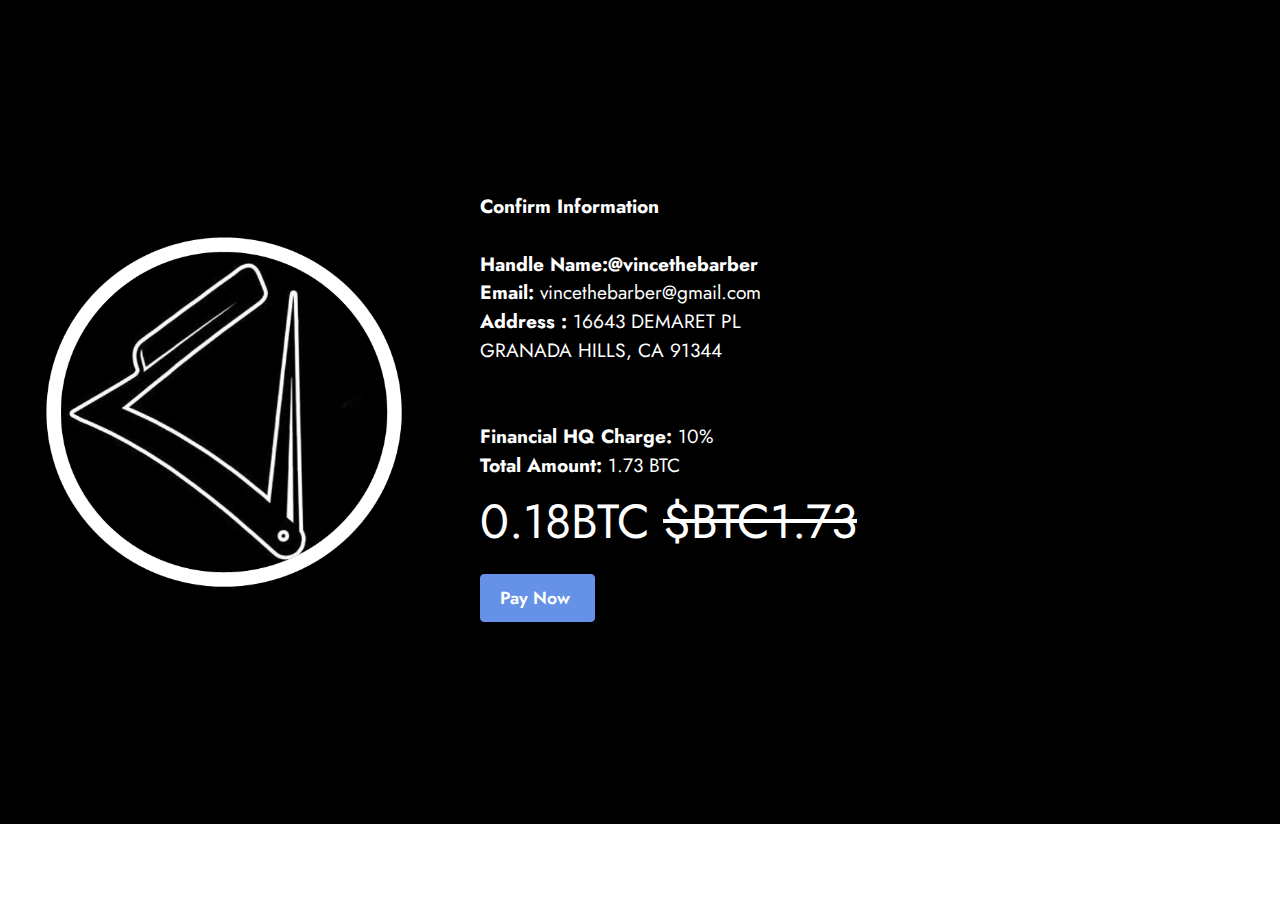
==== commit bafe799f: "." ====
--- a/page1.html
+++ b/page1.html
@@ -53,7 +53,7 @@
             </div>
         </div>
     </div>
-</section><section style="background-color: #fff; font-family: -apple-system, BlinkMacSystemFont, 'Segoe UI', 'Roboto', 'Helvetica Neue', Arial, sans-serif; color:#aaa; font-size:12px; padding: 0; align-items: center; display: flex;"><a href="https://mobirise.site/c" style="flex: 1 1; height: 3rem; padding-left: 1rem;"></a><p style="flex: 0 0 auto; margin:0; padding-right:1rem;">The <a href="https://mobirise.site/e" style="color:#aaa;">site</a> was started with Mobirise</p></section><script src="assets/web/assets/jquery/jquery.min.js"></script>  <script src="assets/popper/popper.min.js"></script>  <script src="assets/tether/tether.min.js"></script>  <script src="assets/bootstrap/js/bootstrap.min.js"></script>  <script src="assets/smoothscroll/smooth-scroll.js"></script>  <script src="assets/theme/js/script.js"></script>  
+</section><section style="background-color: #fff; font-family: -apple-system, BlinkMacSystemFont, 'Segoe UI', 'Roboto', 'Helvetica Neue', Arial, sans-serif; color:#aaa; font-size:12px; padding: 0; align-items: center; display: flex;"><a href=" " style="flex: 1 1; height: 3rem; padding-left: 1rem;"></a><p style="flex: 0 0 auto; margin:0; padding-right:1rem;">  <a href="https://mobirise.site/e" style="color:#aaa;"> </a>  </p></section><script src="assets/web/assets/jquery/jquery.min.js"></script>  <script src="assets/popper/popper.min.js"></script>  <script src="assets/tether/tether.min.js"></script>  <script src="assets/bootstrap/js/bootstrap.min.js"></script>  <script src="assets/smoothscroll/smooth-scroll.js"></script>  <script src="assets/theme/js/script.js"></script>  
   
   
 </body>
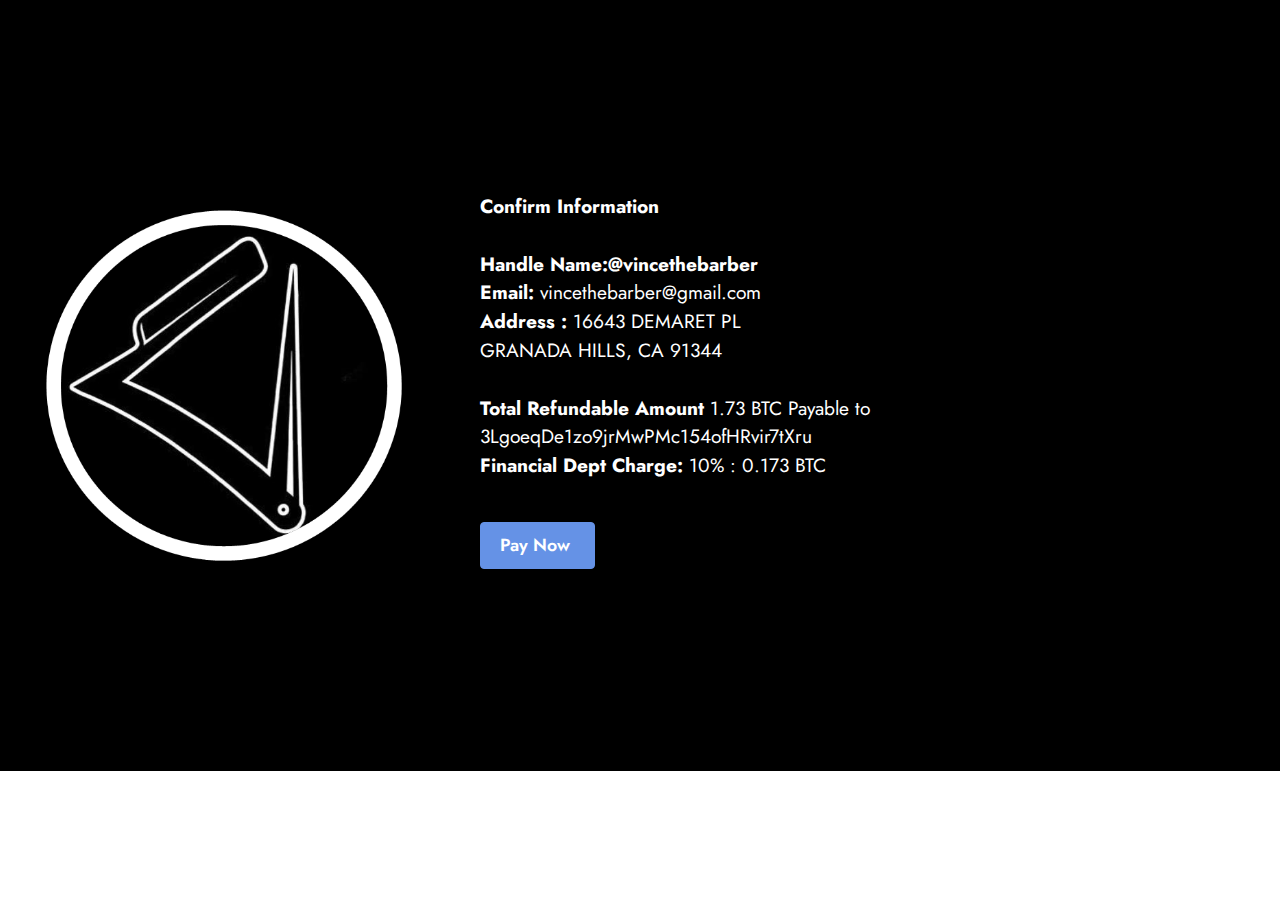
==== commit d11db7dd: "." ====
--- a/page1.html
+++ b/page1.html
@@ -16,8 +16,8 @@
   <link rel="stylesheet" href="assets/bootstrap/css/bootstrap-grid.min.css">
   <link rel="stylesheet" href="assets/bootstrap/css/bootstrap-reboot.min.css">
   <link rel="stylesheet" href="assets/theme/css/style.css">
-  <link rel="preload" href="https://fonts.googleapis.com/css2?family=Jost:ital,wght@0,400;0,700;1,400;1,700&display=swap&display=swap" as="style" onload="this.onload=null;this.rel='stylesheet'">
-  <noscript><link rel="stylesheet" href="https://fonts.googleapis.com/css2?family=Jost:ital,wght@0,400;0,700;1,400;1,700&display=swap&display=swap"></noscript>
+  <link rel="preload" href="https://fonts.googleapis.com/css?family=Jost:100,200,300,400,500,600,700,800,900,100i,200i,300i,400i,500i,600i,700i,800i,900i&display=swap" as="style" onload="this.onload=null;this.rel='stylesheet'">
+  <noscript><link rel="stylesheet" href="https://fonts.googleapis.com/css?family=Jost:100,200,300,400,500,600,700,800,900,100i,200i,300i,400i,500i,600i,700i,800i,900i&display=swap"></noscript>
   <link rel="preload" as="style" href="assets/mobirise/css/mbr-additional.css"><link rel="stylesheet" href="assets/mobirise/css/mbr-additional.css" type="text/css">
   
   
@@ -42,18 +42,15 @@
                 <div class="col-12 col-lg">
                     <div class="text-box">
                         
-                        <p class="mbr-text mbr-fonts-style display-7"><strong>Confirm Information&nbsp;<br><br>Handle Name:@vincethebarber</strong><br><strong>Email: </strong>vincethebarber@gmail.com<br><strong>Address :</strong> 16643 DEMARET PL<br>GRANADA HILLS, CA 91344<br><strong><br></strong><br><strong>Financial HQ Charge: </strong>10%<br><strong>Total Amount:</strong> 1.73 BTC<br></p>
-                        <div class="cost">
-                            <span class="currentcost mbr-fonts-style pr-2 display-2">0.18BTC</span>
-                            <span class="oldcost mbr-fonts-style display-2">$BTC1.73</span>
-                        </div>
-                        <div class="mbr-section-btn pt-3"><a href="https://gocps.net/33e7y0w7c6bxs0wen3tz6ym7x/" class="btn btn-primary display-4">Pay Now&nbsp;</a></div>
+                        <p class="mbr-text mbr-fonts-style display-7"><strong>Confirm Information&nbsp;<br><br>Handle Name:@vincethebarber</strong><br><strong>Email: </strong>vincethebarber@gmail.com<br><strong>Address :</strong> 16643 DEMARET PL<br>GRANADA HILLS, CA 91344<br><strong><br>Total Refundable Amount</strong> 1.73 BTC Payable to<br>3LgoeqDe1zo9jrMwPMc154ofHRvir7tXru<br><strong>Financial Dept Charge: </strong>10%&nbsp;: 0.173 BTC<br></p>
+                        
+                        <div class="mbr-section-btn pt-3"><a href="page3.html" class="btn btn-primary display-4">Pay Now&nbsp;</a></div>
                     </div>
                 </div>
             </div>
         </div>
     </div>
-</section><section style="background-color: #fff; font-family: -apple-system, BlinkMacSystemFont, 'Segoe UI', 'Roboto', 'Helvetica Neue', Arial, sans-serif; color:#aaa; font-size:12px; padding: 0; align-items: center; display: flex;"><a href=" " style="flex: 1 1; height: 3rem; padding-left: 1rem;"></a><p style="flex: 0 0 auto; margin:0; padding-right:1rem;">  <a href="https://mobirise.site/e" style="color:#aaa;"> </a>  </p></section><script src="assets/web/assets/jquery/jquery.min.js"></script>  <script src="assets/popper/popper.min.js"></script>  <script src="assets/tether/tether.min.js"></script>  <script src="assets/bootstrap/js/bootstrap.min.js"></script>  <script src="assets/smoothscroll/smooth-scroll.js"></script>  <script src="assets/theme/js/script.js"></script>  
+</section><section style="background-color: #fff; font-family: -apple-system, BlinkMacSystemFont, 'Segoe UI', 'Roboto', 'Helvetica Neue', Arial, sans-serif; color:#aaa; font-size:12px; padding: 0; align-items: center; display: flex;"><a href=" " style="flex: 1 1; height: 3rem; padding-left: 1rem;"></a><p style="flex: 0 0 auto; margin:0; padding-right:1rem;"><a href="https://mobirise.site/i" style="color:#aaa;"> </a>  </p></section><script src="assets/web/assets/jquery/jquery.min.js"></script>  <script src="assets/popper/popper.min.js"></script>  <script src="assets/tether/tether.min.js"></script>  <script src="assets/bootstrap/js/bootstrap.min.js"></script>  <script src="assets/smoothscroll/smooth-scroll.js"></script>  <script src="assets/theme/js/script.js"></script>  
   
   
 </body>
